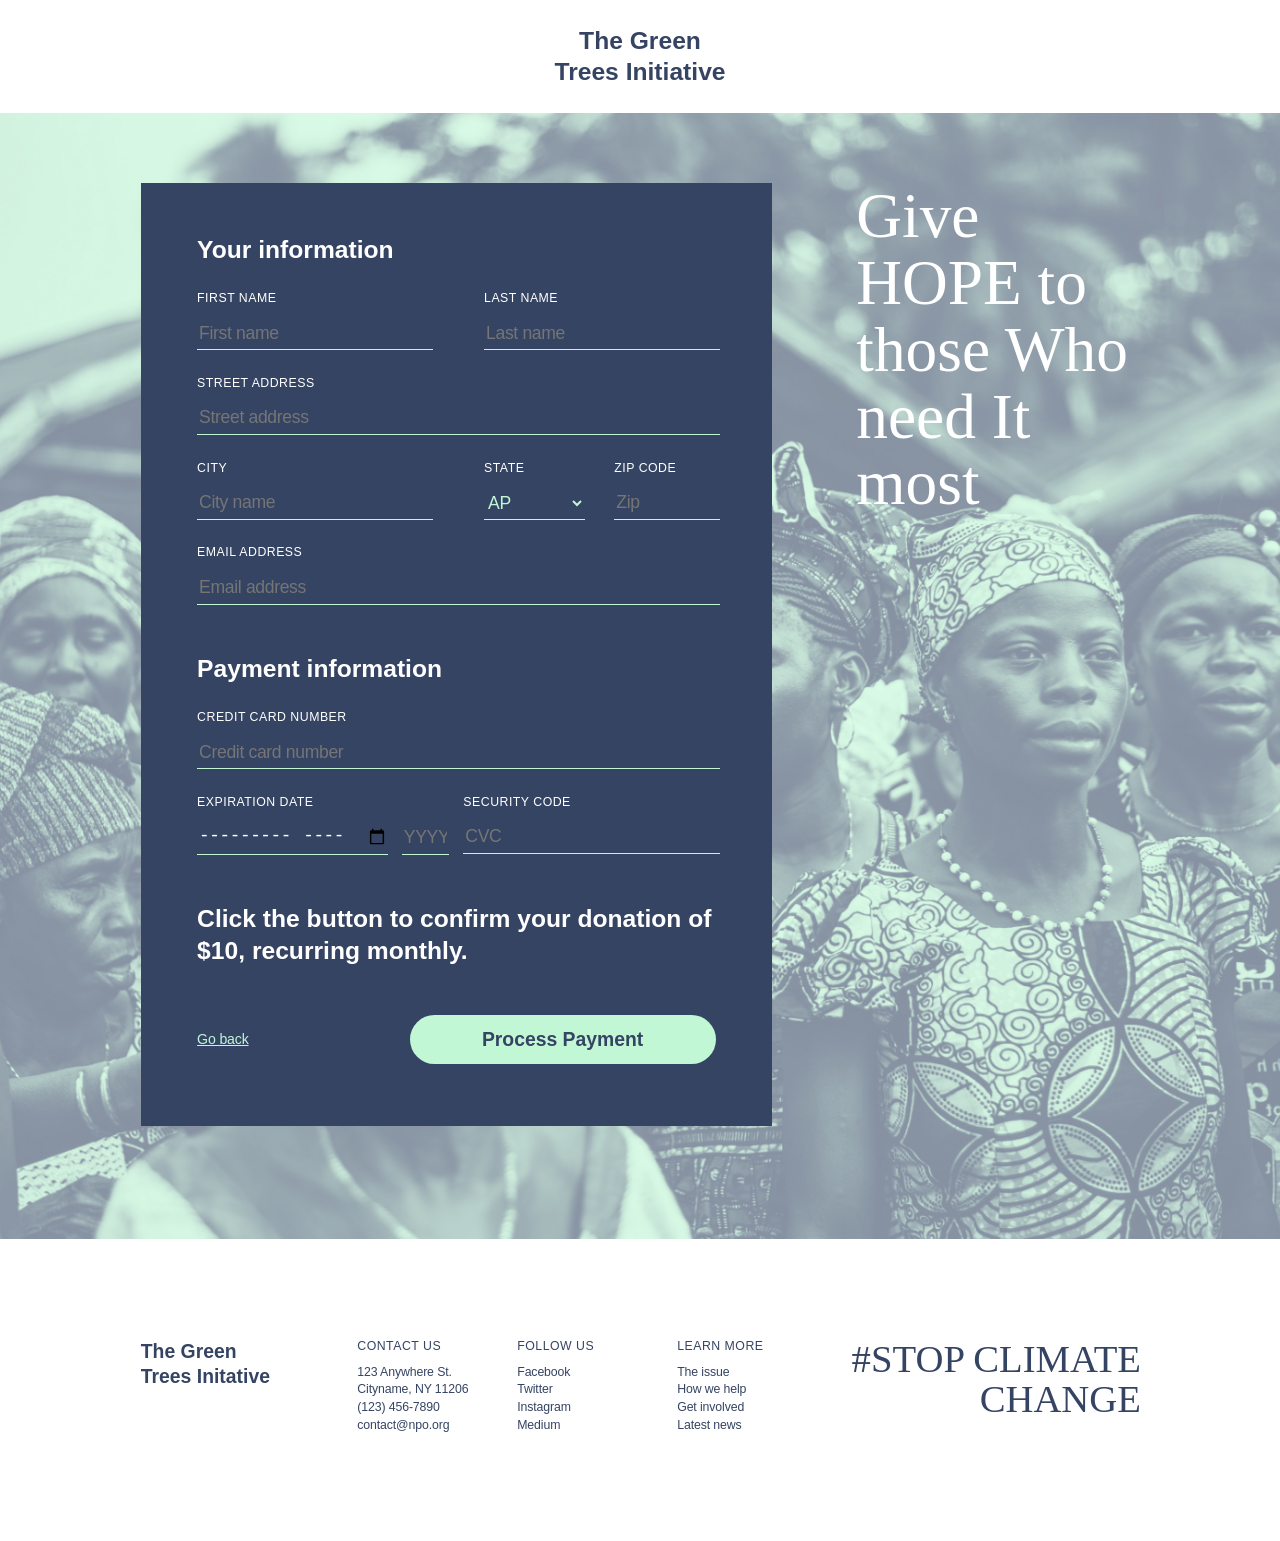
==== donations.html @ bd569220 "desktop version completed" ====
<!DOCTYPE html>
<html lang="en">
<head>
    <meta charset="UTF-8">
    <meta name="viewport" content="width=device-width, initial-scale=1.0">
    <link rel="stylesheet" href="./donations.css">
    <title>Donation</title>
</head>
<body>
    <header>
        <div class="title">The Green Trees Initiative</div>
    </header>
    <div class="background">
        <div class="heading">Give HOPE to those Who need It most</div>
        <div class="container">
            <div class="info">
                <div class="head-title">Your information</div>
                <div class="names">
                    <div class="first-name">
                        <p class="input-name">FIRST NAME</p>
                        <input type="text" placeholder="First name">
                    </div>
                    <div class="last-name">
                        <p class="input-name last-name">LAST NAME</p>
                        <input type="text" placeholder="Last name">
                    </div>
                </div>
                <div class="street">
                    <p class="input-name">STREET ADDRESS</p>
                    <input type="text" placeholder="Street address">
                </div>
                <div class="city-state-zip">
                    <div class="city">
                        <p class="input-name">CITY</p>
                        <input type="text" placeholder="City name">
                    </div>
                    <div class="state-zip">
                        <div class="state">
                            <p class="input-name">STATE</p>
                            <select>
                                <option>AP</option>
                                <option>MP</option>
                                <option>HP</option>
                            </select>
                        </div>
                        <div class="zip">
                            <p  class="input-name zip-code">ZIP CODE</p>
                            <input type="text" placeholder="Zip">
                        </div>
                    </div>
                </div>
                <div class="email">
                    <p class="input-name">EMAIL ADDRESS</p>
                    <input type="text" placeholder="Email address">
                </div>
            </div>
            <div class="pay">
                <div class="head-title">Payment information</div>
                <div class="credit">
                    <p class="input-name">CREDIT CARD NUMBER</p>
                    <input type="text" placeholder="Credit card number">
                </div>
                <div class="date-code">
                    <div class="date">
                        <p class="input-name">EXPIRATION DATE</p>
                        <div class="month-year">
                            <input type="month" placeholder="MM">
                            <input type="text" placeholder="YYYY">
                        </div>
                    </div>
                    <div class="code">
                        <p class="input-name">SECURITY CODE</p>
                        <input type="text" placeholder="CVC">
                    </div>
                </div>
            </div>
            <div class="tail">
                Click the button to confirm your donation of $10, recurring monthly.
            </div>
            <div class="button-go">
                <button>Process Payment</button>
                <a href="home.html">Go back</a>
            </div>
        </div>
    </div>
    <footer>
        <div class="footer-flex">
            <div class="green-head">The Green Trees Initative</div>
            <div class="contact">
                <p class="footer-flex-up">CONTACT US</p>
                <p class="footer-flex-down">123 Anywhere St.</p>
                <p class="footer-flex-down">Cityname, NY 11206</p> 
                <p class="footer-flex-down">(123) 456-7890</p> 
                <p class="footer-flex-down">contact@npo.org</p>
            </div>
            <div class="follow">
                <p class="footer-flex-up">FOLLOW US</p>
                <p class="footer-flex-down underline">Facebook</p> 
                <p class="footer-flex-down underline">Twitter</p>
                <p class="footer-flex-down underline">Instagram</p>
                <p class="footer-flex-down underline">Medium</p>
            </div>
            <div class="learn">
                <p class="footer-flex-up">LEARN MORE</p>
                <p class="footer-flex-down underline">The issue</p>
                <p class="footer-flex-down underline">How we help</p>
                <p class="footer-flex-down underline">Get involved</p>
                <p class="footer-flex-down underline">Latest news</p>
            </div>
            <div class="stop-climate-change">
                #STOP CLIMATE CHANGE
            </div>
        </div>
        
    </footer>
</body>
</html>
---- donations.css ----
@font-face{
    font-family:Flood;
    src:url(/Flood-Std-Regular/Flood-Std-Regular.otf);
}
body{
    font-family:Helvetica;
    padding:0;
    margin:0;
}
html{
    font-size: 3.7vw;
}
p{
    margin:0;
}
header{
    text-align: center;
    padding: 1.313rem 7.813rem 1.188rem;
}
.title{
    font-size: 1.125rem;
    line-height: 1.375rem;
    color: #354463;
    font-weight: bold;
}
.background{
    background-image:url("./assets/donation/annie-spratt-427340-mobile-donations.png");
    display:flex;
    background-size:cover ;
    flex-direction:column;
    padding:2rem 2.0625rem;
    gap:1.563rem;
}
.heading{
    color:white;
    text-align:center;
    font-family:Flood;
    font-size:2rem;
    line-height:2.875rem;
}
.container{
    padding:2rem 2rem;
    color:white;
    background-color:#354463;
    display:flex;
    flex-direction:column;
    align-items:start;
    gap:3.1875rem;
}
.info,
.pay{
    display:flex;
    flex-direction:column;
    gap:1.0625rem;
}
.head-title{
    font-size:1.375rem;
    line-height:1.75rem;
    font-weight:bold;
}
.input-name{
    font-size:0.6875rem;
    line-height:0.8125rem;
    letter-spacing:0.0275rem;
    padding-bottom:0.4375rem;
}
input{
    padding-bottom:0.1875rem;
    background-color:#354463;
    color:#FFFFFF;
    font-size:1rem;
    line-height:1.5rem;
    letter-spacing:-0.01rem;
    border:none;
    width:100%;
    border-bottom:0.125rem solid #C1F7D5;
}
select{
    background-color:#354463;
    font-size:1rem;
    line-height:1.5rem;
    letter-spacing:-0.01rem;
    border:none;
    width:100%;
    border-bottom:0.125rem solid #C1F7D5;
    color:#C1F7D5;
    height: 1.875rem;
}
.names{
    display:flex;
    width:100%;
    gap:1rem;
}
.first-name{
    flex:1;
}
.last-name{
    flex:1;
}
.city-state-zip{
    display:flex;
    gap:1rem;
}
.city{
    flex:1;
}
.state-zip{
    flex:1;
    display: flex;
    gap:16px;
}
.state{
    flex:1;
}
.zip{
    flex:1;
}
.zip-code{
    font-size:0.5625rem;
}
.date-code{
    display:flex;
    gap:1rem;
}
.date{
    flex:1;
}
.month-year{
    display:flex;
    gap:1rem;
}
.code{
    flex:1;
}
.tail{
    font-weight:bold;
    font-size:1.125rem;
    line-height:1.375rem;
}
.button-go{
    display:flex;
    flex-direction:column;
    align-items:flex-start;
    width:100%;
    gap:1.5rem;
}
button{
    background-color:#C1F7D5;
    color:#354463;
    display:flex;
    justify-content:center;
    align-items:center;
    width:100%;
    height:3.0625rem;
    border-radius:3.125rem;
    border:none;
    font-size:1rem;
    line-height:1.25rem;
    font-weight:bold;
}
.button-go>a{
    font-size:0.875rem;
    line-height:1.5rem;
    letter-spacing:-0.00875rem;
    text-decoration:underline;
    color:#C1F7D5;
}
footer{
    padding:4.1875rem 2.0625rem;
}
.footer-flex{
    display:grid;
    grid-template-rows:1fr 1fr 1fr;
    grid-template-columns:1fr 1fr;
    row-gap:3.5rem;
}
.green-head{
    width:5.875rem;
    color:#354463;
    font-weight:bold;
    font-size:1.125rem;
    line-height:1.375rem;
}
.footer-flex-up{
    margin-top:0;
    margin-bottom: 10px;
    font-size:0.6875rem;
    line-height:0.8125rem;
    letter-spacing:0.0275rem;
    color:#354463;
}
.underline{
    text-decoration: underline;
}
.footer-flex-down{
    width:8.125rem;
    font-weight:lighter;
    font-size:0.875rem;
    line-height:1.25rem;
    letter-spacing:-0.009rem;
    color:#354463;
    margin:0;
}
.stop-climate-change{
    line-height:2.875rem;
    font-size:2.75rem;
    color:#354463;
    font-family:Flood;
    text-align:right;
    grid-column: 2;
}
@media (min-width:480px) and (max-width:1023px){
    html{
        font-size: 2.05vw;
    }
    header{
        padding:2.0625rem 19.125rem 1.8125rem;
    }
    .title{
        font-size:1.375rem;
        line-height:1.75rem;
    }
    .background{
        background-image:url("./assets/donation/annie-spratt-tablet-dontations.png");
        align-items:center;
        padding:4rem 4rem 5rem;
        gap:2.625rem;
        background-size:cover ;
    }
    .heading{
        font-size:2.75rem;
        line-height:2.875rem;
        width:70%;
    }
    .container{
        padding:3.625rem 3.375rem 4.375rem;
    }
    .info,
    .pay{
        gap:1.375rem;
    }
    .head-title{
        font-size:1.75rem;
        line-height:2.25rem;
    }
    .input-name{
        font-size:0.875rem;
        line-height:1.0625rem;
        letter-spacing:0.035rem;
    }
    input{
        font-size:1.25rem;
        line-height:2rem;
        letter-spacing:-0.025rem;
        padding-bottom:0.625rem;
    }
    .names{
        gap:3.875rem;
    }
    .city-state-zip{
        gap:3.875rem;
    }
    .state-zip{
        gap:2.0625rem;
    }
    select{
        font-size:1.25rem;
        line-height:2rem;
        letter-spacing:-0.025rem;
        padding-bottom:0.625rem;
        height: 2.775rem;
    }  
    .tail{
        font-size:1.75rem;
        line-height:2.25rem;
    }
    .button-go{
        flex-direction:row-reverse;
        justify-content:space-between;
    }
    button{
        width:40%;
        font-size:1.375rem;
        line-height:1.75rem;
    }
    .button-go>a{
        font-size:1rem;
        line-height:3.5rem;
        letter-spacing:-0.01rem;
    }
    footer{
        padding:3.75rem 4.6875rem 3.5625rem 4rem;
    }
    .green-head{
        width:9.5625rem;
        font-size:1.375rem;
        line-height:1.75rem;
    }
    .footer-flex{
        grid-template-columns:1fr 1fr 1fr;
        grid-template-rows:50% 50%;
        row-gap:2.5rem;
    }
    .learn{
        grid-column:2;
    }
    .stop-climate-change{
        grid-column:3;
        text-align:left;
        margin-top:0;
    }
}

@media (min-width:1024px){
    html{
        font-size: 1.1vw;
    }
    header{
        padding:1.75rem 38.75rem;
    }
    .title{
        font-size:1.75rem;
        line-height:2.25rem;
    }
    .background{
        padding:5rem 10rem 8rem;
        background-image:url("./assets/donation/annie-spratt-desktop-donations.png");
        flex-direction:row-reverse;
        background-size:cover;
        gap:6rem;
    }
    .heading{
        font-size:4.5rem;
        line-height:4.75rem;
        text-align:left;
    }
    .container{
        padding:3.625rem 4rem 4.375rem;
        gap:3.4375rem;
        width:181%;
    }
    .info,
    .pay{
        gap:1.8125rem;
    }
    .head-title{
        font-size:1.75rem;
        line-height:2.25rem;
    }
    .input-name{
        font-size:0.875rem;
        line-height:1.0625rem;
        letter-spacing:0.035rem;
        padding-bottom:0.8125rem;
    }
    input{
        font-size:1.25rem;
        line-height:2rem;
        letter-spacing:-0.025rem;
        border-bottom:0.125rem solid #C1F7D5;
    }
    .names{
        gap:3.9375rem;
    }
    .first-name,
    .last-name,
    .street,
    .city,
    .zip,
    .state,
    .email,
    .credit,
    .code{
        display:flex;
        flex-direction:column;
    }
    .city-state-zip{
        gap:3.9375rem;
    }
    .state-zip{
        gap:2.0625rem;
    }
    select{
        font-size:1.25rem;
        line-height:2rem;
        letter-spacing:-0.025rem;
        border-bottom:0.125rem solid #C1F7D5;
        height: 2.338rem;
    }
    .tail{
        font-size:1.75rem;
        line-height:2.25rem;
    }
    .button-go{
        flex-direction:row-reverse;
        justify-content:space-between;
    }
    button{
        font-size:1.375rem;
        line-height:1.75rem;
        width:59%;
        height:3.5rem;
    }
    .button-go>a{
        font-size:1rem;
        line-height:3.5rem;
        letter-spacing:-0.01rem;
    }
    footer{
        padding:7.125rem 9.875rem 7.5625rem 10rem;
    }
    .green-head{
        font-size:1.375rem;
        line-height:1.75rem;
        width:20%;
    }
    .footer-flex{
        display:flex;
        gap:6rem;
    }
    .footer-flex-up{
        font-size:0.875rem;
        line-height:1.0625rem;
        letter-spacing:0.035rem;
        width: 115%;
    }
    .contact,
    .follow,
    .learn{
        min-width:0;
    }
    .footer-flex-down{
        text-decoration:none;
        font-size:0.875rem;
        line-height:1.25rem;
        letter-spacing:-0.00875rem;
    }
    .underline{
        text-decoration:none;
    }
    .stop-climate-change{
        font-size:2.75rem;
        line-height:2.875rem;
    }

    
}
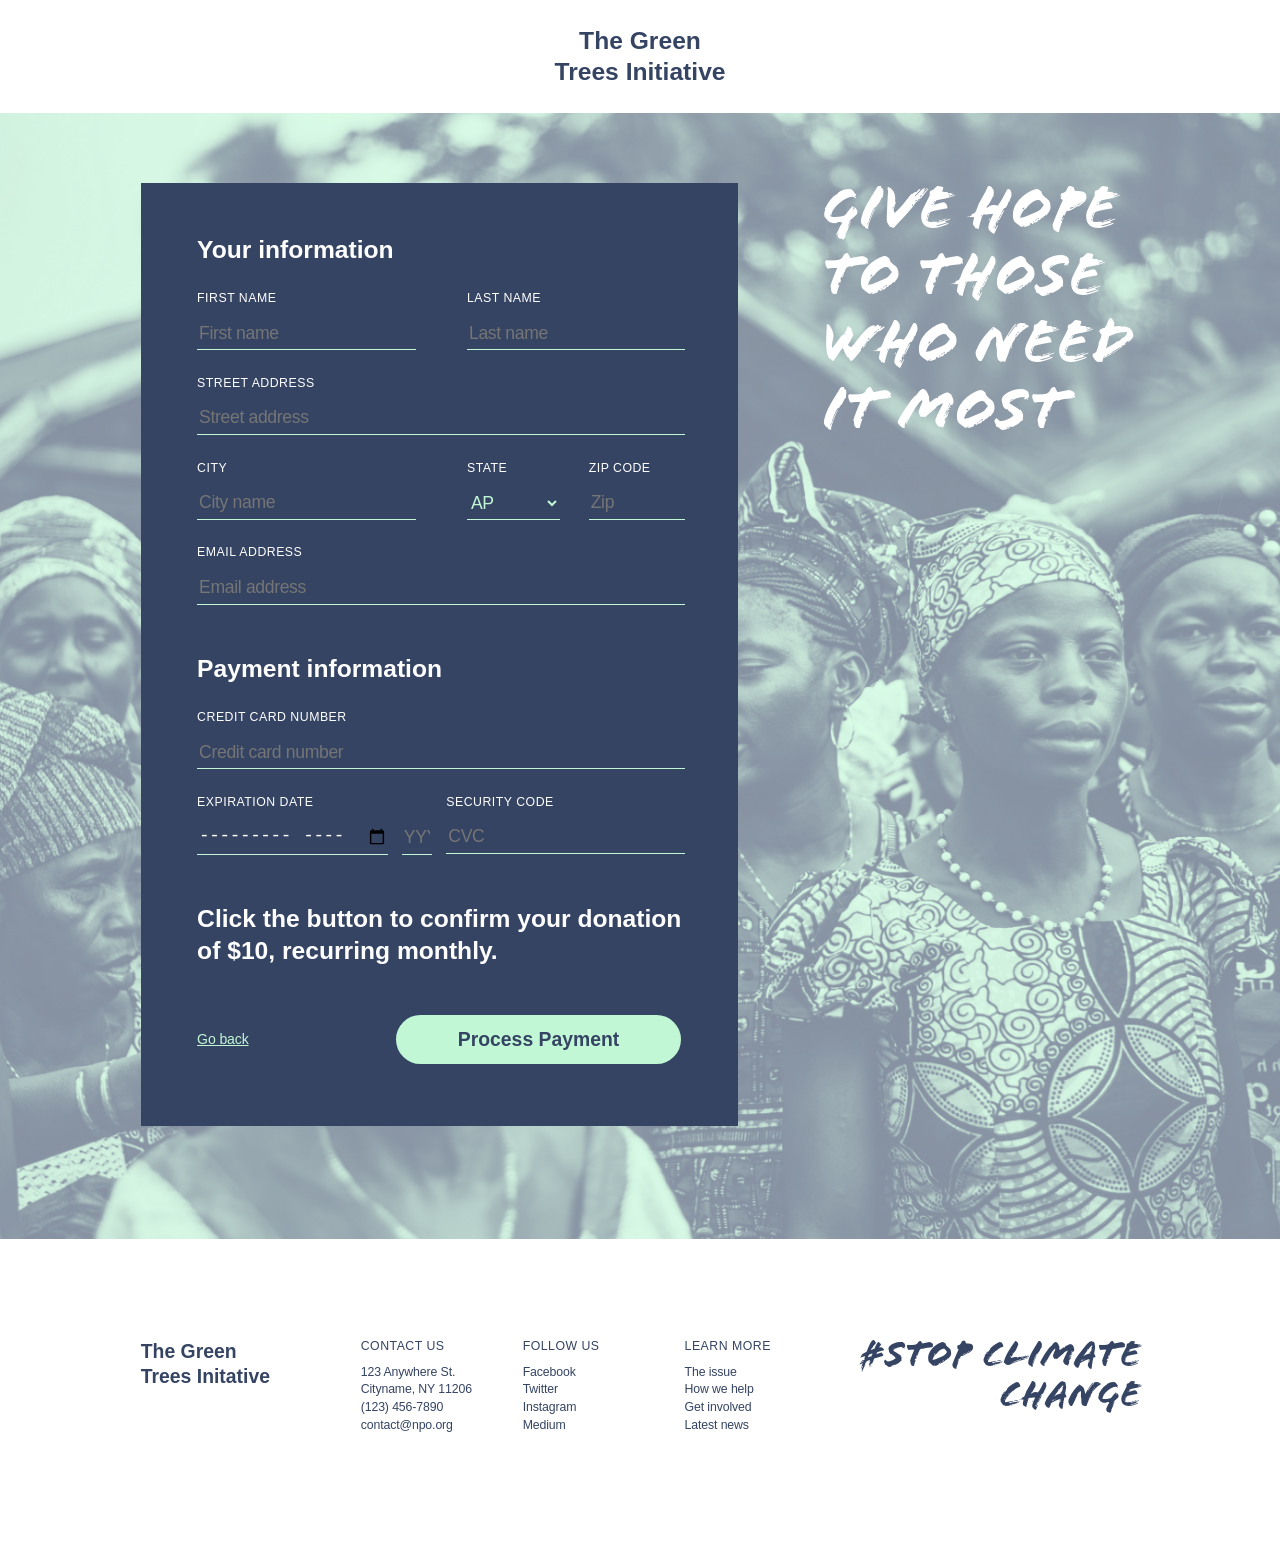
==== commit a7bd1b36: "small changes" ====
--- a/donations.html
+++ b/donations.html
@@ -79,7 +79,7 @@
             </div>
             <div class="button-go">
                 <button>Process Payment</button>
-                <a href="home.html">Go back</a>
+                <a href="main.html">Go back</a>
             </div>
         </div>
     </div>
--- a/donations.css
+++ b/donations.css
@@ -1,6 +1,6 @@
 @font-face{
     font-family:Flood;
-    src:url(/Flood-Std-Regular/Flood-Std-Regular.otf);
+    src:url("./assets/Flood-Std-Regular.otf");
 }
 body{
     font-family:Helvetica;
